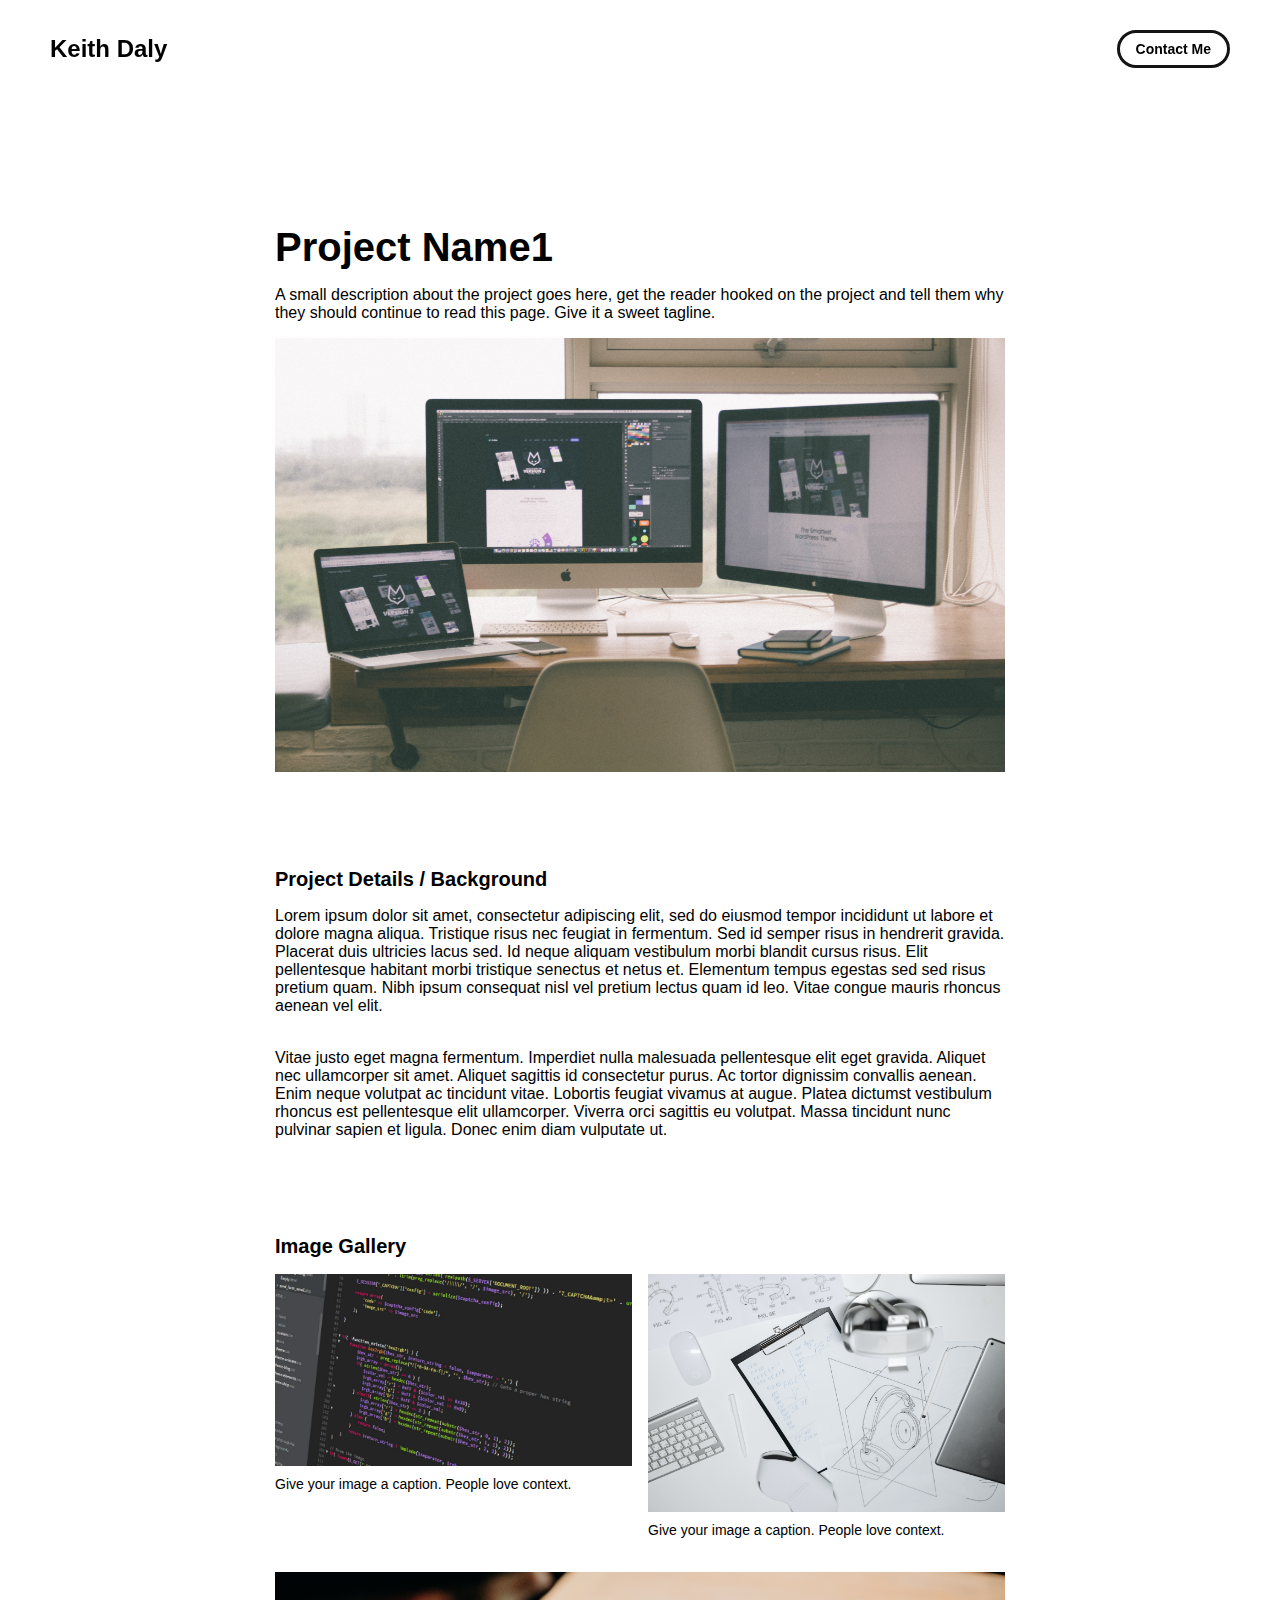
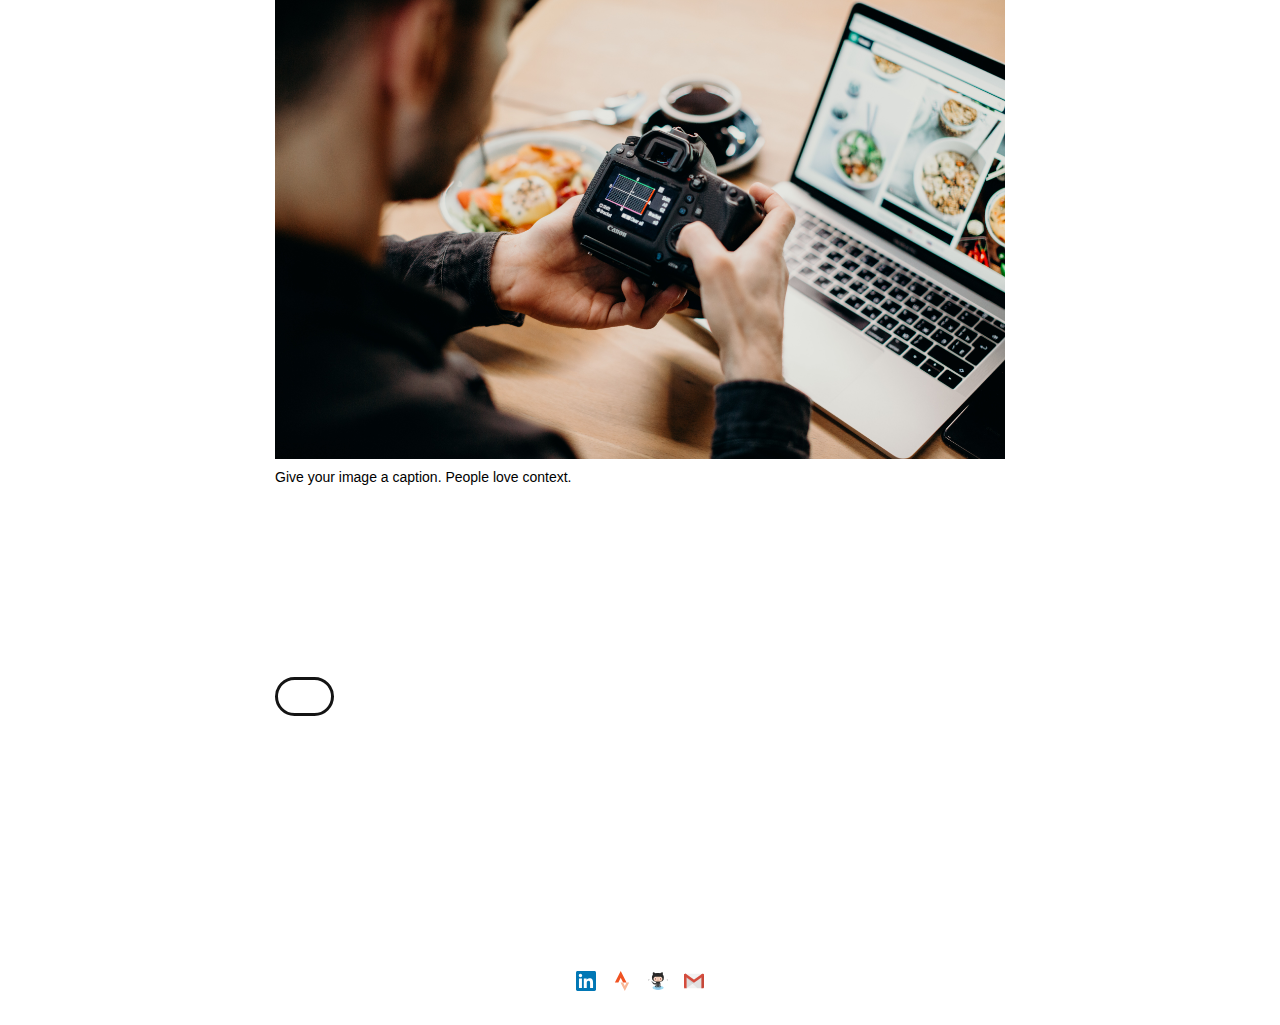
==== project-pages/p1.html @ c287e874 "t" ====
<!DOCTYPE html>
<html lang="en">
	<head>
		<meta charset="utf-8">
     <link rel="icon" href="../assets/images/me.jpg" />
     <title>Keiths Portfolio</title>
    <meta name="description" content="A portfolio template for the Unemployables community.">
    <meta name="viewport" content="width=device-width, initial-scale=1" />

		<link rel="stylesheet" href="../css/layout.css">
    <link rel="stylesheet" href="../css/typography.css">
    <link rel="stylesheet" href="../css/utilities.css">

		<script defer src="../js/script.js"></script>
	</head>
	<body>
    
    <!-- NAVBAR -->
    <div class="navbar">
      <a class="nav-title-link" href="../index.html">
        <!-- 
          TODO - Change the "Portfolio Title" to whatever you want displayed in the top left

          (this should be the same across all pages)
         -->
        <span class="nav-title">Keith Daly</span>
        <!-- 
          TODO - Change the email after 'mailto:' to your email address for contact 
        
          (this should be the same across all pages)
        -->
        <a class="button" href="mailto:whitevans.eth@gmail.com">
          <span class="button-text">Contact Me</span>
        </a>
      </a>
    </div>

    <!-- MAIN PAGE CONTENT -->
    <div id="main-content">

      <!-- PROJECT HEADER -->
      <div id="project-header">
          <!-- 
            TODO

            - Change the 'main-title' text to the name of your project
            - Change the 'body-text' text to a short and sweet description of your project (maybe the same as the one on the project card)
            - Change "desktop.jpeg" to the image filename you uploaded in the assets/images folder.
          -->
        <div class="main-title">Project Name1</div>
        <div class="body-text">A small description about the project goes here, get the reader hooked on the project and tell them why they should continue to read this page. Give it a sweet tagline.</div>
        <image class="project-header-image" src="../assets/images/desktop.jpeg">
      </div>

      <!-- PROJECT DETAILS -->
      <!-- 
        TODO

        - Change the 'subheader-text' to whatever header you want for project details
        - Add paragraphs using the <div class="body-text"></div> elements in the "project-details-content"
      -->
      <div id="project-details">
        <div class="subheader-text">Project Details / Background</div>
        <div class="project-details-content">
          <div class="body-text">Lorem ipsum dolor sit amet, consectetur adipiscing elit, sed do eiusmod tempor incididunt ut labore et dolore magna aliqua. Tristique risus nec feugiat in fermentum. Sed id semper risus in hendrerit gravida. Placerat duis ultricies lacus sed. Id neque aliquam vestibulum morbi blandit cursus risus. Elit pellentesque habitant morbi tristique senectus et netus et. Elementum tempus egestas sed sed risus pretium quam. Nibh ipsum consequat nisl vel pretium lectus quam id leo. Vitae congue mauris rhoncus aenean vel elit.</div>
          <div class="body-text">Vitae justo eget magna fermentum. Imperdiet nulla malesuada pellentesque elit eget gravida. Aliquet nec ullamcorper sit amet. Aliquet sagittis id consectetur purus. Ac tortor dignissim convallis aenean. Enim neque volutpat ac tincidunt vitae. Lobortis feugiat vivamus at augue. Platea dictumst vestibulum rhoncus est pellentesque elit ullamcorper. Viverra orci sagittis eu volutpat. Massa tincidunt nunc pulvinar sapien et ligula. Donec enim diam vulputate ut.</div>
        </div>
      </div>

      <!-- IMAGE GALLERY -->
      <div id="project-gallery">
        <!-- TODO - Change the 'subheader-text' to whatever you want the Gallery section header to say -->
        <div class="subheader-text">Image Gallery</div>
        <div class="project-gallery-content">
            
            <div class="gallery-image-container half-width">
              <img src="../assets/images/code.jpeg" class="gallery-image">
              <span class="image-caption">Give your image a caption. People love context.</span>
            </div>
            <div class="gallery-image-container half-width">
              <img src="../assets/images/sketchbook.jpeg" class="gallery-image">
              <span class="image-caption">Give your image a caption. People love context.</span>
            </div>
            <div class="gallery-image-container">
              <img src="../assets/images/camera.jpeg" class="gallery-image">
              <span class="image-caption">Give your image a caption. People love context.</span>
            </div>
        </div>
      </div>
    
      <div class="projects-container"></div>
            <a class="button" href="./project-pages/index.html">
              <span class="button-text"></span>
              <image src="./assets/icons/left-arrow.svg" class="right-arrow-icon"/>
            </a>
          </div>
    
    </div>


    <!-- FOOTER -->
    <div id="footer">
      <!-- 
        TODO - Change href to your Instagram account (can also delete entire "a" element if no Instagram) 

        This should be the same across all pages.
      -->
      <a class="icon-link" target="_blank" href="https://www.linkedin.com/in/keith-daly-b6b777a5/">
        <image src="../assets/icons/linkedin.svg" class="footer-icon"/>
      </a>

      <a class="icon-link" target="_blank" href="https://www.strava.com/athletes/19792398">
        <image src="../assets/icons/strava.svg" class="footer-icon"/>
      </a>

      <a class="icon-link" target="_blank" href="https://github.com/dalykeith">
        <image src="../assets/icons/github.svg" class="footer-icon"/>
      </a>

      <a class="icon-link" href="mailto:keithdaly11@hotmail.com">
        <image src="../assets/icons/gmail.svg" class="footer-icon"/>
      </a>
    </div>

      
	</body>
</html>
---- css/layout.css ----
* {
  box-sizing: border-box;
}

html {
  text-size-adjust: none;
  -webkit-text-size-adjust: none;
  -moz-text-size-adjust: none;
  -ms-text-size-adjust: none;
}

body {
  margin: 0;
  -webkit-font-smoothing: antialiased;
  -moz-osx-font-smoothing: grayscale;
}




/* Main Page Layout */

#main-content {
  margin: 225px 425px;
  display: flex;
  flex-direction: column;
  gap: 96px;
}




/* Portfolio Header */

#portfolio-header {
  display: flex;
  gap: 20px;
  align-items: center;
}

#portfolio-header-image-container {
  display: flex;
  flex-direction: column;
  gap: 10px;
  flex-basis: 50%;
}

.portfolio-header-image {
  width: 100%;
  height: auto;
}

#portfolio-header-text-container {
  display: flex;
  flex-direction: column;
  gap: 34px;
  flex-basis: 50%;
}

/*
.subheader-text {
  text-align: center;
  
}
*/



/* About Section */

#about-section {
  display: flex;
  flex-direction: column;
  gap: 16px;
}

.about-section-content {
  display: flex;
  flex-direction: column;
  gap: 34px;
}




/* Project Section */

#my-work-section {
  display: flex;
  flex-direction: column;
  gap: 16px;
}

.projects-container {
  display: flex;
  gap: 34px 16px;
  flex-wrap: wrap;
}

    /* Project Cards */

    .project-card {
      max-width: calc((100% - 32px) / 3);
      display: flex;
      flex-direction: column;
      gap: 34px;
    }

    .project-card-text-container {
      flex-direction: column;
      display: flex;
      gap: 16px
    }

    .project-image {
      width: 100%;
      height: 200px;
      object-fit: cover;
      object-position: center;
    }




/* Project Pages */

#project-header {
  display: flex;
  flex-direction: column;
  gap: 16px;
}

.project-header-image {
  width: 100%;
  height: auto;
}

#project-details {
  display: flex;
  flex-direction: column;
  gap: 16px;
}

.project-details-content {
  display: flex;
  flex-direction: column;
  gap: 34px;
}

    /* Project Gallery */

    #project-gallery {
      display: flex;
      flex-direction: column;
      gap: 16px;
    }

    .project-gallery-content {
      display: flex;
      flex-wrap: wrap;
      gap: 34px 16px;
    }

    .gallery-image-container {
      width: 100%;
      display: flex;
      flex-direction: column;
      gap: 10px;
    }

    .gallery-image-container.half-width {
      width: calc((100% - 16px) / 2);
    }

    .gallery-image {
      width: 100%;
      height: auto;
    }


/* Extra Extra large devices (large laptops and desktops, 1200px and below) */
@media only screen and (max-width: 1600px) {
  #main-content {
    margin: 225px 275px;
  }
}

/* Extra large devices (large laptops and desktops, 1200px and below) */
@media only screen and (max-width: 1200px) {
  #main-content {
    margin: 225px 175px;
  }
}

/* Large devices (laptops/desktops, 1000px and below) */
@media only screen and (max-width: 1000px) {
  #main-content {
    margin: 225px 75px;
  }
}

/* Small devices (portrait tablets and large phones, 800px and below) */
@media only screen and (max-width: 800px) {
  #main-content {
    margin: 150px 50px;
  }

  #portfolio-header {
    flex-direction: column;
  }

  .project-card {
    max-width: calc((100% - 16px) / 2);
  }
}

/* Small devices (portrait tablets and large phones, 600px and below) */
@media only screen and (max-width: 600px) {
  #main-content {
    margin: 125px 20px;
  }

  .project-card {
    max-width: 100%;
  }
}
---- css/typography.css ----
body {
  font-family: "Helvetica Neue", Helvetica, Arial, sans-serif;
}

.nav-title {
  font-weight: 700;
  font-size: 24px;
}

.button-text {
  font-size: 14px;
  font-weight: 700;
}

.image-caption {
  font-size: 14px;
  font-weight: 500;
}

.main-title {
  font-size: 40px;
  font-weight: 700;
}

.subheader-text {
  font-size: 20px;
  font-weight: 700;
}

.body-text {
  font-size: 16px;
  font-weight: 500;
}

.project-card-text {
  overflow: hidden;
  text-overflow: ellipsis;
  display: -webkit-box;
  -webkit-line-clamp: 4;
  -webkit-box-orient: vertical;
}

.project-title {
  overflow: hidden;
  text-overflow: ellipsis;
  display: -webkit-box;
  -webkit-line-clamp: 1;
  -webkit-box-orient: vertical;
}
---- css/utilities.css ----
/* Icons */

.right-arrow-icon {
  width: 16px;
  height: 16px;
  margin-top: 1px;
}

.footer-icon {
  width: 20px;
  height: 20px;
}

a.icon-link {
  transition: transform 200ms ease-in-out;
}

a.icon-link:hover {
  cursor: pointer;
  stroke-width: 5;
  margin: 0;
  transform: rotate(15deg);
}


/* Navbar Styling */

.navbar {
  width: 100%;
  padding: 30px 50px;
  display: flex;
  justify-content: space-between;
  align-items: center;
  position: fixed;
  top: 0;
  left: 0;
}

.nav-title-link {
  color: black;
  text-decoration: none;
}

.nav-title-link:hover {
  text-decoration: underline;
}

/* Small devices (portrait tablets and large phones, 800px and below) */
@media only screen and (max-width: 800px) {
  .navbar {
    padding: 20px 20px;
    background-color: white
  }
}


/* Button Styling */

a.button {
  padding: 8px 16px;
  border: 3px solid #141414;
  border-radius: 50px;
  color: black;
  text-decoration: none;
  width: fit-content;
  display: flex;
  gap: 5px;
  align-items: center;
}

a.button:hover {
  text-decoration: underline;
  text-decoration-thickness: 2px;
  cursor: pointer;
}


/* Footer Styling */

#footer {
  width: 100%;
  display: flex;
  padding: 30px 50px;
  justify-content: center;
  align-items: center;
  gap: 16px;
}

/* Link Styling */
a.no-underline {
  text-decoration: none;
  color: black
}

a.no-underline:hover {
  text-decoration: underline;
  cursor: pointer;
}

/* Small devices (portrait tablets and large phones, 800px and below) */
@media only screen and (max-width: 800px) {
  #footer {
    padding: 20px 20px;
  }
}
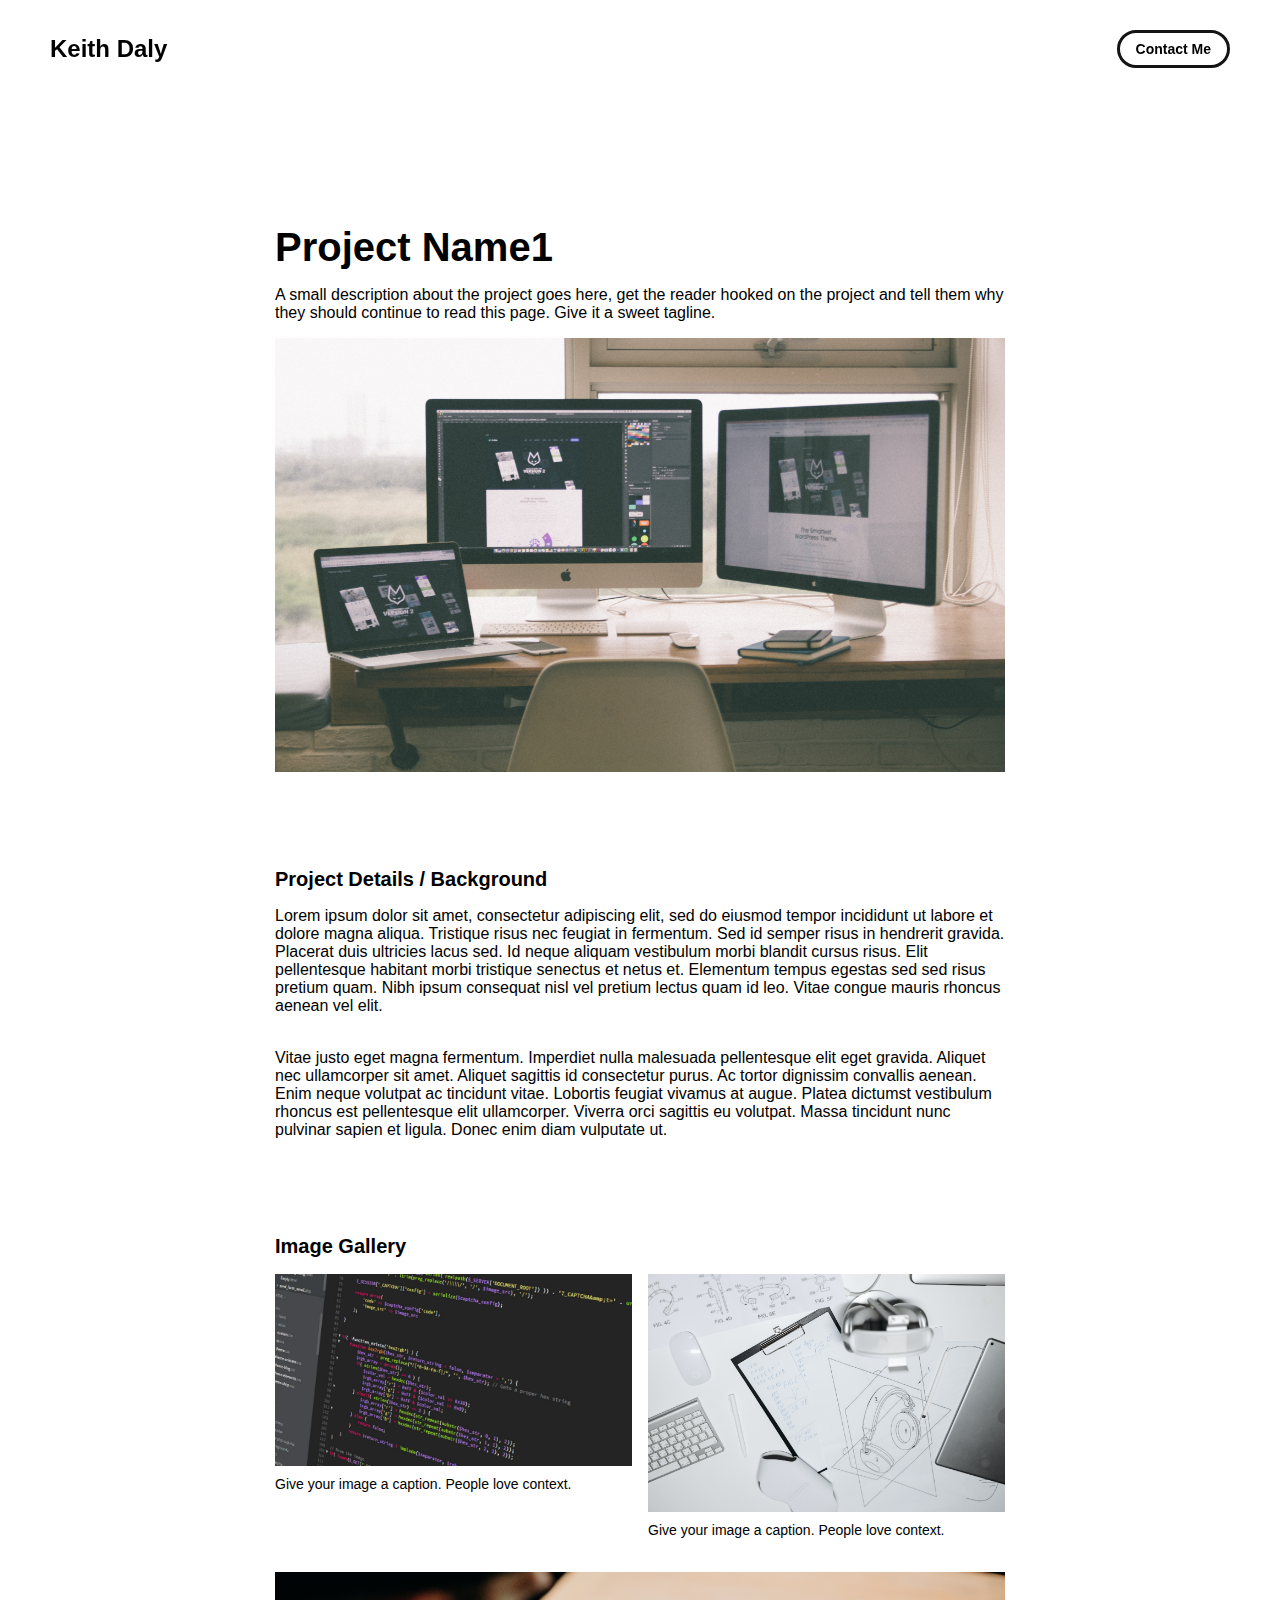
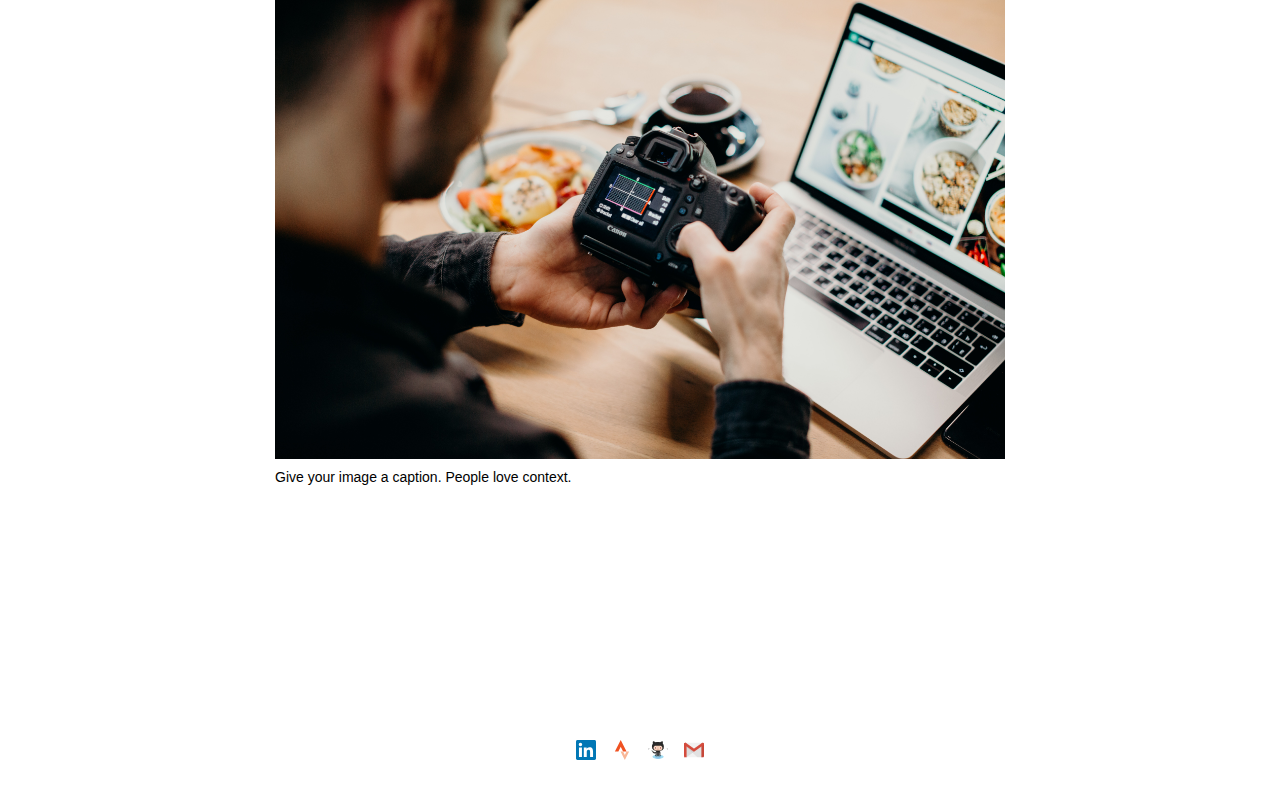
==== commit 6663c0d5: "b" ====
--- a/project-pages/p1.html
+++ b/project-pages/p1.html
@@ -87,14 +87,16 @@
             </div>
         </div>
       </div>
-    
+
+      <!--
       <div class="projects-container"></div>
-            <a class="button" href="./project-pages/index.html">
+            <a class="button" href="../index.html">
               <span class="button-text"></span>
-              <image src="./assets/icons/left-arrow.svg" class="right-arrow-icon"/>
+              <image src="./assets/icons/arrow-right.svg" class="right-arrow-icon"/>
             </a>
+
           </div>
-    
+        -->
     </div>
 
 
